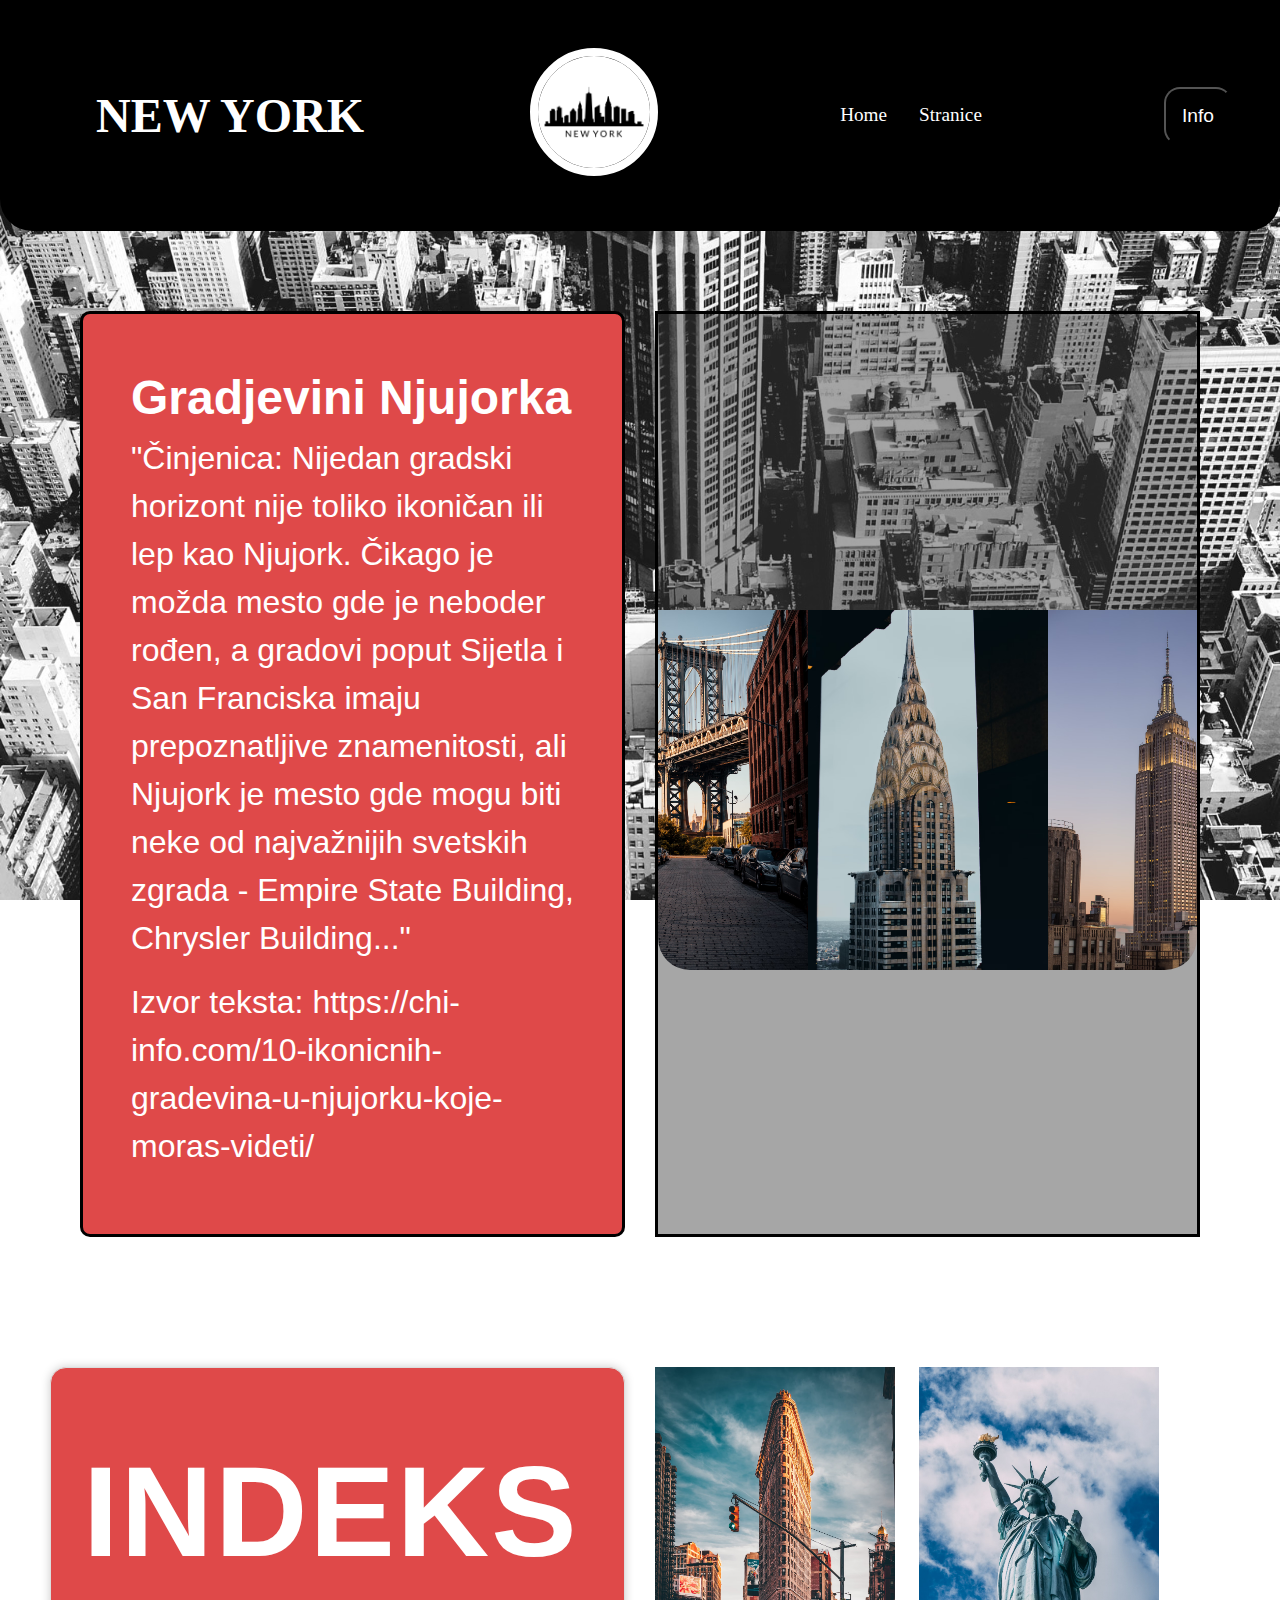
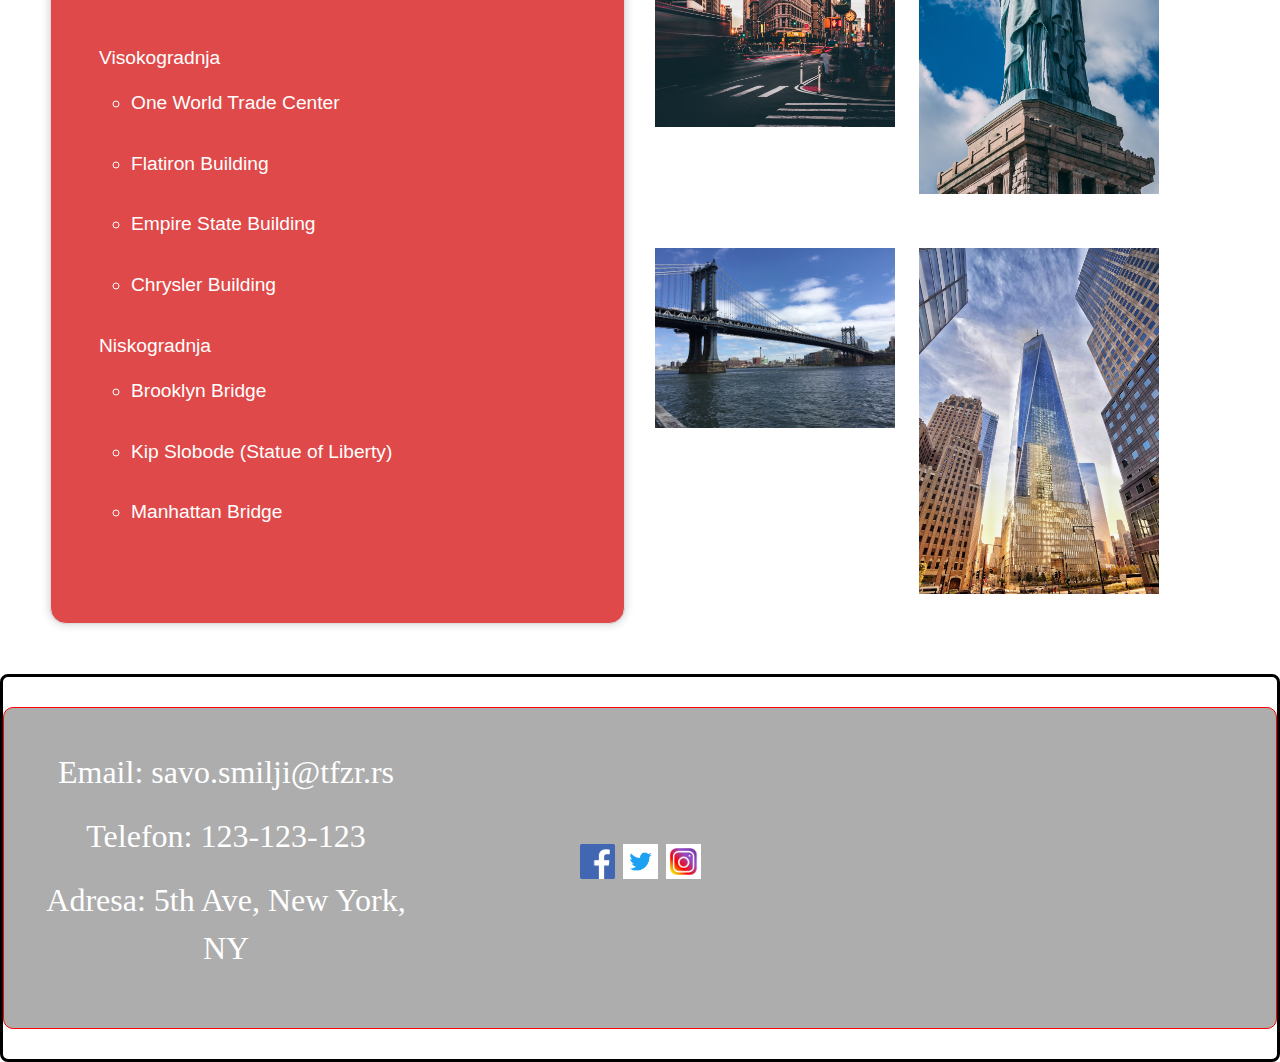
==== index.html @ 418b93ac "Initial commit" ====
<!DOCTYPE html>
<html lang="en">
<head>
    <meta charset="UTF-8">
    <meta http-equiv="X-UA-Compatible" content="IE=edge">
    <meta name="viewport" content="width=device-width, initial-scale=1.0">
    <title>Njujork</title>
    <link rel="stylesheet" href="style.css">
</head>

<body>
    <!--Zaglavlje-->
<header class="zaglavlje">
    <nav class="navbar">
            <h1 class="ime-stranice">NEW YORK</h1>
        <a href="index.html" class="navbar-logo"><img src="slike/logo.jpg" alt="Logo"></a>
        <ul class="navbar-nav">
            <li class="nav-polje">
                <a href="index.html" class="nav-link">Home</a>
            </li>
            <li class="nav-polje dropdown">
                <a href="#" class="nav-link dropdown-toggle">Stranice</a>
                <ul class="dropdown-meni">
                    <li class="dropdown-item"><a href="visoko.html">Visokogradnja</a></li>
                    <li class="dropdown-item"><a href="nisko.html">Niskogradnja</a></li>
                </ul>
            </li>
        </ul>
        <button id="informaciono-dugme" onclick="informacije()">
            <a href="#" class="nav-link">Info</a>
        </button>
    </nav>
</header>



<!--Prvi odeljak-->
<div class="container1">
    <div class="text-section">
        <h2>Gradjevini Njujorka</h2>
        <p>"Činjenica: Nijedan gradski horizont nije toliko ikoničan ili lep kao Njujork. Čikago je možda mesto gde je neboder
        rođen, a gradovi poput Sijetla i San Franciska imaju prepoznatljive znamenitosti, ali Njujork je mesto gde mogu biti
        neke od najvažnijih svetskih zgrada -  Empire State Building, Chrysler Building..."
    </p>
    <a href="https://chi-info.com/10-ikonicnih-gradevina-u-njujorku-koje-moras-videti/">
    <p>
        Izvor teksta: https://chi-info.com/10-ikonicnih-gradevina-u-njujorku-koje-moras-videti/
    </p>
    </a>
    </div>

    <!--Galerija-->
    <div class="image-gallery1">
        <div class="gallery-container1">
            <img class="gallery-image" src="slike/brook.jpg" alt="Brooklyn Bridge">
            <img class="gallery-image" src="slike/chrystler.jpg" alt="Chrystler Building">
            <img class="gallery-image" src="slike/empirestate.jpg" alt="Empire State Building">
        </div>
    </div>
</div>

    <!--Kretanje kroz galeriju-->
<div class="modal">
    <span class="close">&times;</span>
    <img class="modal-image" src="">
    <a class="prev">&#10094;</a>
    <a class="next">&#10095;</a>
</div>

    <!--Drugi odeljak, tj indeks lista-->
<div class="container2">
    <div class="list-section">
        <h2>Indeks</h2>
        <ol class="ol-index">
            <li>
                <a href="visoko.html#promeni-boju">Visokogradnja</a>
                <ul class="ul-index">
                    <a href="visoko.html#OWTC"><li>One World Trade Center</li></a>
                    <a href="visoko.html#FIB"><li>Flatiron Building</li></a>
                    <a href="visoko.html#ESB"><li>Empire State Building</li></a>
                    <a href="visoko.html#CB"><li>Chrysler Building</li></a>
                </ul>
            </li>
            <li>
                <a href="nisko.html#promeni-boju">Niskogradnja</a>
                <ul>
                    <a href="nisko.html#BB"><li>Brooklyn Bridge</li></a>
                    <a href="nisko.html#KS"><li>Kip Slobode (Statue of Liberty)</li></a>
                    <a href="nisko.html#MB"><li>Manhattan Bridge</li></a>
                </ul>
            </li>
        </ol>
    </div>

    <!--Druga galerija-->
    <div class="image-gallery2">
            <img class="gallery-image" src="slike/flatiron.jpg" alt="Flatiron Building">
            <img class="gallery-image" src="slike/liberty.jpg" alt="Kip Slobode">
            <img class="gallery-image" src="slike/Manhattan_Bridge_May_2022_010.jpg" alt="Manhattan Bridge">
            <img class="gallery-image" src="slike/one-world.jpg" alt="One World Trade Center">
    </div>
</div>

    <!--Podnozje-->
    <footer class="footer">
        <div class="footer-sadrzaj">
            <div class="kontakt">
                <p>Email: savo.smilji@tfzr.rs</p>
                <p>Telefon: 123-123-123</p>
                <p>Adresa: 5th Ave, New York, NY</p>
            </div>
            <div class="mreze">
                <a href="#">
                    <img alt="Facebook" src="slike/fb.png">
                </a>
                <a href="#">
                    <img alt="Twitter" src="slike/tw.png">
                </a>
                <a href="#">
                    <img alt="Instagram" src="slike/inst.jpg">
                </a>
            </div>
        </div>
    </footer>



    <script src="script.js"></script>
</body>
</html>
---- style.css ----
* {
    box-sizing: border-box;
    margin: 0;
    padding: 0;
}

body {
    font-size: 1rem;
    line-height: 1.5;
    color: #333;
    background: url("slike/pipe-a-WQTwsgq_mxg-unsplash.jpg");
    background-size: cover;
    background-attachment: fixed;
}
a {
        color: #fff;
        text-decoration: none;
}
a:hover {
    text-decoration: underline;
}

p {
    margin-bottom: 1rem;
}


/* Zaglavlje */
.zaglavlje {
    background-color: #000;
    color: #fff;
    padding: 2rem;
    border-radius: 0 0 2rem 2rem;
}

.ime-stranice {
    display: flex;
    text-align: center;
    margin: 0;
    font-size: 3rem;
    padding-left: 3rem;
}

.navbar {
    display: flex;
    justify-content: space-between;
    align-items: center;
    padding: 1rem;
}

.navbar-logo img {
    width: 8rem;
    height: auto;
    align-items: flex-start;
    border-radius: 50%;
    border: 0.5rem solid #fff;
}

.navbar-nav {
    display: flex;
    list-style: none;
    margin: 0;
    padding: 0;
}

#informaciono-dugme {
    background-color: rgba(0, 0, 0, 0);
    position: relative;
    border-radius: 1rem;
}

.nav-link {
    display: block;
    color: #fff;
    padding: 1rem;
    text-decoration: none;
    font-size: 1.2rem;
}

.dropdown {
    position: relative;
}

.dropdown-meni {
    position: absolute;
    top: 100%;
    left: 0;
    display: none;
    list-style: none;
    margin: 0;
    padding: 0;
    background-color: rgb(223, 73, 73);
    border-radius: 0 0 1rem 1rem;
    box-shadow: 0 0.5rem 1rem rgba(0, 0, 0, 0.5);
}

.dropdown-meni li {
    display: block;
}

.dropdown-item a {
    display: block;
    color: #fff;
    padding: 1rem;
    text-decoration: none;
    font-size: 1.2rem;
}

.nav-polje:hover>.dropdown-meni {
    display: block;
}

/* Galerija */
.container1 {
    display: grid;
    grid-template-columns: repeat(auto-fit, minmax(300px, 1fr));
    grid-gap: 1rem;
    grid-gap: 30px;
    padding: 5rem;
    font-family: "Helvetica Neue", Helvetica, Arial, sans-serif;
    color: #333;
}

.text-section {
    padding: 2rem;
    background-color:rgb(223, 73, 73);
        border: 0.2rem solid black;
        font-size: 24pt;
        padding: 3rem;
        border-radius: 10px;
        color: white;
}

.image-gallery1 {
    display: flex;
    justify-content: center;
    align-items: center;
    border: 0.2rem solid black;
    background-color: rgba(51, 51, 51, 0.436);
}

.gallery-container1 {
    display: flex;
    flex-direction: row;
    overflow: hidden;
    border-radius: 2rem;
    padding-top: 2rem;
        justify-content: center;
            align-items: center;
}

.gallery-image {
    width: 15rem;
    height: auto;
    object-fit: cover;
    transition: transform 0.5s ease;
    cursor: pointer;
    position: relative;
}

.gallery-image:hover {
    transform: scale(1.1);
}


.modal {
    display: none;
    position: fixed;
    z-index: 9999;
    left: 0;
    top: 0;
    width: 100%;
    height: 100%;
    background-color: rgba(0, 0, 0, 0.9);
}

.modal-image {
    max-width: 90%;
    max-height: 80%;
    margin: auto;
    display: block;
    position: relative;
    top: 50%;
    transform: translateY(-50%);
    border-radius: 1rem;
    border-style: groove;   
    border: solid rgb(223, 73, 73); 
    
}

.close {
    color: #fff;
    position: absolute;
    top: 20px;
    right: 30px;
    font-size: 40px;
    font-weight: bold;
    cursor: pointer;
}

.prev,
.next {
    cursor: pointer;
    position: absolute;
    top: 50%;
    width: auto;
    padding: 16px;
    margin-top: -50px;
    color: #fff;
    font-weight: bold;
    font-size: 30px;
    transition: 0.6s ease;
    border-radius: 0 3px 3px 0;
    user-select: none;
}

.prev:hover,
.next:hover {
    background-color: rgb(223, 73, 73);
}

.next {
    right: 0;
    border-radius: 3px 0 0 3px;
}

/* sredjivanje indeks liste */

.container2 {
    display: grid;
    grid-template-columns: repeat(auto-fit, minmax(300px, 1fr));
    grid-gap: 30px;
    padding: 50px;
    font-family: "Helvetica Neue", Helvetica, Arial, sans-serif;
    color: #333;
    
}

.list-section {
    background-color: rgb(223, 73, 73);
    color: white;
    border: 1px solid #ddd;
    border-radius: 1rem;
    padding: 2rem;
    box-shadow: 0 0 10px rgba(0, 0, 0, 0.205);
}

.list-section h2 {
    margin-top: 1rem;
    font-size: 8rem;
    text-transform: uppercase;
    letter-spacing: 2px;
    margin-bottom: 20px;
}

.list-section ol {
    padding: 1rem;
    margin-bottom: 1rem;
    list-style: none;
    font-size: 1.2rem;
}

.list-section li {
    margin-bottom: 2rem;
}

.list-section ul {
    padding-left: 2rem;
    padding-top: 1rem;
}



/*druga galerija*/
.image-gallery2 {
    width: 50%;
    display: grid;
    grid-template-columns: repeat(2, 1fr);
    grid-gap: 1.5rem;
}

.gallery-image img {
    width: 5rem;
    height: 3rem;
    object-fit:fill;
    transition: all 0.3s ease;
}

.gallery-img:hover img {
    transform: scale(1.05);
    box-shadow: 0 0 10px rgba(0, 0, 0, 0.9);
}

/* Zaglavlje */
.footer {
    background-color:rgb(0, 0, 0);
    color: #FFFFFF;
    padding: 30px 0;
    font-size: 18px;
    border-radius: 0.5rem;
    background: url("slike/footer.jpg");
    background-size:contain;
    background-attachment: fixed;
    border: rgb(0, 0, 0) solid 0.2rem;
}

.footer-sadrzaj {
    display: grid;
    grid-template-columns: repeat(3, 1fr);
    grid-gap: 50px;
    justify-items: center;
    align-items: center;
    background-color: rgba(0, 0, 0, 0.323);
            border: 1px solid rgb(255, 0, 0);
            font-size: 24pt;
            padding: 40px;
            border-radius: 10px;
}


.kontakt {
    text-align: center;
}

.mreze a img {
    display:inline-block;
    width:35px;
    height: auto;
    margin: auto;
    align-items: center;

}

.mreze a {
    text-decoration: none;
}
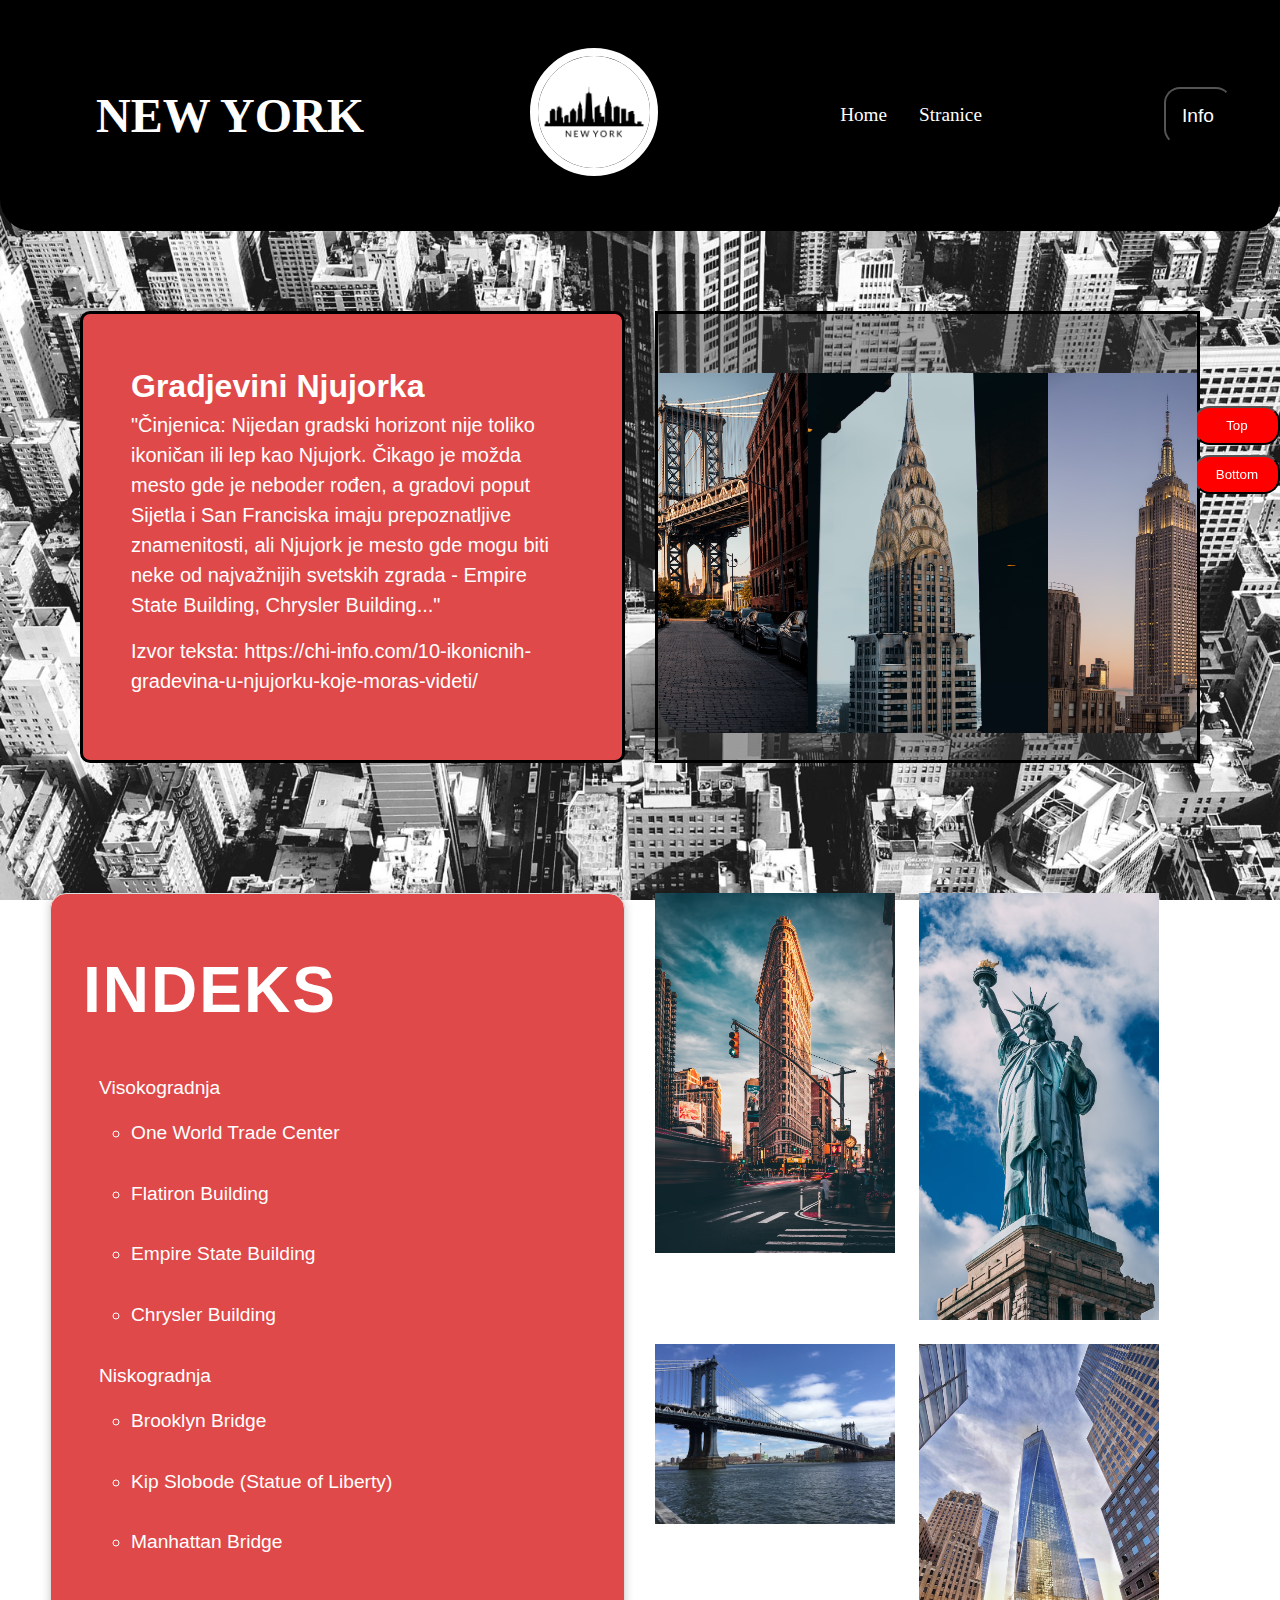
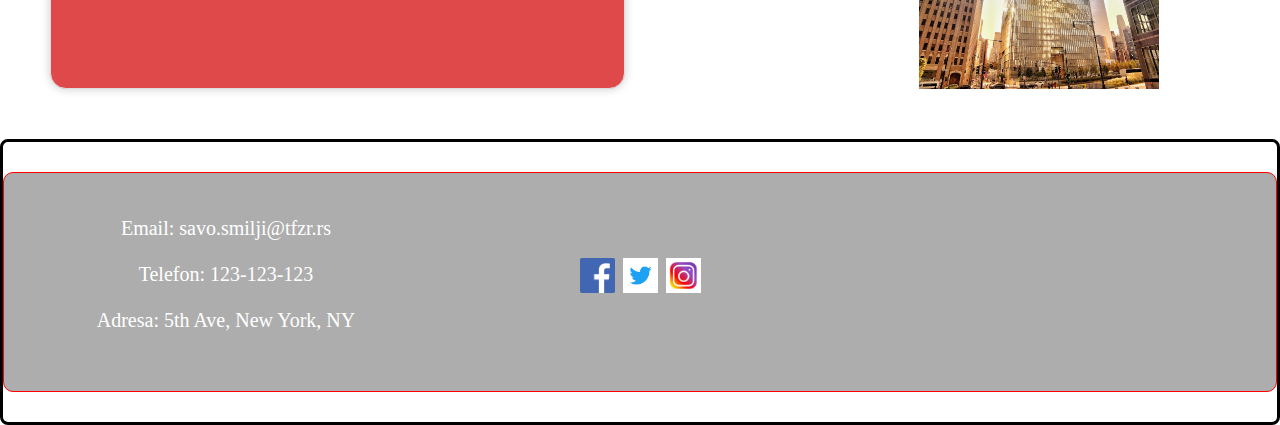
==== commit 334bf93d: "Promene" ====
--- a/index.html
+++ b/index.html
@@ -9,6 +9,11 @@
 </head>
 
 <body>
+    <!--Dugme za gore-dole-->
+    <div class="scroll-buttons">
+        <button id="scrollToTopButton">Top</button>
+        <button id="scrollToBottomButton">Bottom</button>
+    </div>
     <!--Zaglavlje-->
 <header class="zaglavlje">
     <nav class="navbar">
--- a/style.css
+++ b/style.css
@@ -22,9 +22,12 @@
 
 p {
     margin-bottom: 1rem;
-}
-
-
+    font-size: 1.25rem;
+}
+
+h2 {
+    font-size: 2rem;
+}
 /* Zaglavlje */
 .zaglavlje {
     background-color: #000;
@@ -91,7 +94,7 @@
     padding: 0;
     background-color: rgb(223, 73, 73);
     border-radius: 0 0 1rem 1rem;
-    box-shadow: 0 0.5rem 1rem rgba(0, 0, 0, 0.5);
+    box-shadow: 0 0.5rem 0 1rem rgba(0, 0, 0, 0.5);
 }
 
 .dropdown-meni li {
@@ -247,7 +250,7 @@
 
 .list-section h2 {
     margin-top: 1rem;
-    font-size: 8rem;
+    font-size: 4rem;
     text-transform: uppercase;
     letter-spacing: 2px;
     margin-bottom: 20px;
@@ -271,7 +274,6 @@
 
 
 
-/*druga galerija*/
 .image-gallery2 {
     width: 50%;
     display: grid;
@@ -280,13 +282,13 @@
 }
 
 .gallery-image img {
-    width: 5rem;
-    height: 3rem;
-    object-fit:fill;
+    width: 100%;
+    height: 100%;
+    object-fit: cover;
     transition: all 0.3s ease;
 }
 
-.gallery-img:hover img {
+.gallery-image:hover img {
     transform: scale(1.05);
     box-shadow: 0 0 10px rgba(0, 0, 0, 0.9);
 }
@@ -334,3 +336,20 @@
 .mreze a {
     text-decoration: none;
 }
+
+.scroll-buttons {
+    position: fixed;
+    top: 50%;
+    right: 0;
+    transform: translateY(-50%);
+    display: grid;
+    gap: 10px;
+}
+
+.scroll-buttons button {
+    padding: 10px 20px;
+    background-color: rgb(255, 0, 0);
+    color: #fff;
+    border-radius: 1rem;
+    cursor: pointer;
+}